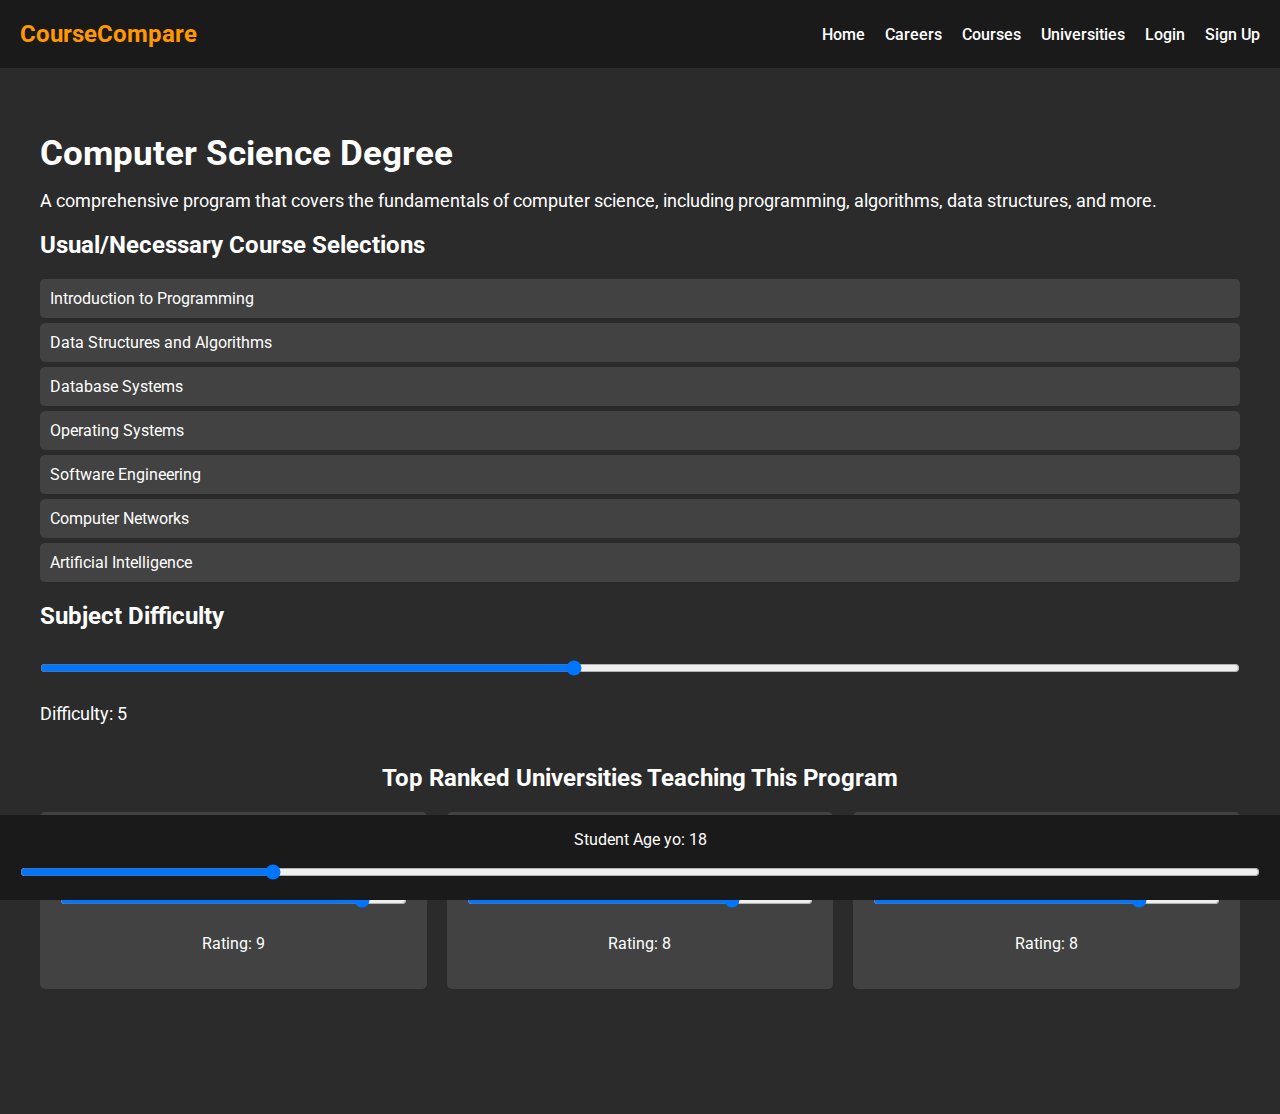
==== computer-science.html @ 3adb4e38 "First?" ====
<!DOCTYPE html>
<html lang="en">
<head>
    <meta charset="UTF-8">
    <meta name="viewport" content="width=device-width, initial-scale=1.0">
    <title>Computer Science Program</title>
    <link rel="stylesheet" href="styles.css">
    <link href="https://fonts.googleapis.com/css2?family=Roboto:wght@400;500;700&display=swap" rel="stylesheet">
</head>
<body>
    <header>
        <nav>
            <div class="logo">CourseCompare</div>
            <ul>
                <li><a href="index.html">Home</a></li>
                <li><a href="#">Careers</a></li>
                <li><a href="#">Courses</a></li>
                <li><a href="#">Universities</a></li>
                <li><a href="#">Login</a></li>
                <li><a href="#">Sign Up</a></li>
            </ul>
        </nav>
    </header>
    
    <main>
        <section class="program-info">
            <h1>Computer Science Degree</h1>
            <p>A comprehensive program that covers the fundamentals of computer science, including programming, algorithms, data structures, and more.</p>
            
            <h2>Usual/Necessary Course Selections</h2>
            <ul>
                <li>Introduction to Programming</li>
                <li>Data Structures and Algorithms</li>
                <li>Database Systems</li>
                <li>Operating Systems</li>
                <li>Software Engineering</li>
                <li>Computer Networks</li>
                <li>Artificial Intelligence</li>
            </ul>

            <h2>Subject Difficulty</h2>
            <input type="range" min="1" max="10" value="5" class="slider" id="subjectDifficulty">
            <p>Difficulty: <span id="difficultyValue">5</span></p>
        </section>

        <section class="top-universities">
            <h2>Top Ranked Universities Teaching This Program</h2>
            <div class="universities-grid">
                <div class="university-card">
                    <h3>MIT</h3>
                    <input type="range" min="1" max="10" value="9" class="slider" id="mitRating">
                    <p>Rating: <span id="mitValue">9</span></p>
                </div>
                <div class="university-card">
                    <h3>Stanford University</h3>
                    <input type="range" min="1" max="10" value="8" class="slider" id="stanfordRating">
                    <p>Rating: <span id="stanfordValue">8</span></p>
                </div>
                <div class="university-card">
                    <h3>University of Cambridge</h3>
                    <input type="range" min="1" max="10" value="8" class="slider" id="cambridgeRating">
                    <p>Rating: <span id="cambridgeValue">8</span></p>
                </div>
            </div>
        </section>
    </main>

    <footer class="sticky-footer">
        <p>Student Age yo: <span id="ageValue">18</span></p>
        <input type="range" min="15" max="30" value="18" class="slider" id="ageSlider">
    </footer>

    <script>
        // JavaScript to update the slider values
        const subjectDifficulty = document.getElementById('subjectDifficulty');
        const difficultyValue = document.getElementById('difficultyValue');
        subjectDifficulty.oninput = function() {
            difficultyValue.innerHTML = this.value;
        }

        const mitRating = document.getElementById('mitRating');
        const mitValue = document.getElementById('mitValue');
        mitRating.oninput = function() {
            mitValue.innerHTML = this.value;
        }

        const stanfordRating = document.getElementById('stanfordRating');
        const stanfordValue = document.getElementById('stanfordValue');
        stanfordRating.oninput = function() {
            stanfordValue.innerHTML = this.value;
        }

        const cambridgeRating = document.getElementById('cambridgeRating');
        const cambridgeValue = document.getElementById('cambridgeValue');
        cambridgeRating.oninput = function() {
            cambridgeValue.innerHTML = this.value;
        }

        const ageSlider = document.getElementById('ageSlider');
        const ageValue = document.getElementById('ageValue');
        ageSlider.oninput = function() {
            ageValue.innerHTML = this.value;
        }
    </script>
</body>
</html>
---- styles.css ----
/* Importing the Roboto font */
@import url('https://fonts.googleapis.com/css2?family=Roboto:wght@400;500;700&display=swap');

/* General styles */
body {
    margin: 0;
    font-family: 'Roboto', sans-serif;
    background-color: #2b2b2b;
    color: #ffffff;
}

header {
    background-color: #1a1a1a;
    padding: 20px;
}

nav {
    display: flex;
    justify-content: space-between;
    align-items: center;
}

nav .logo {
    font-size: 1.5em;
    font-weight: 700;
    color: #ff9800;
}

nav ul {
    list-style: none;
    display: flex;
    gap: 20px;
    margin: 0;
    padding: 0;
}

nav ul li {
    margin: 0;
}

nav ul li a {
    text-decoration: none;
    color: #ffffff;
    font-weight: 500;
}

nav ul li a:hover {
    color: #9c27b0;
}

main {
    padding: 40px 20px;
    max-width: 1200px;
    margin: auto;
}

.intro {
    background: linear-gradient(to right, #ff9800, #9c27b0);
    padding: 60px 20px;
    border-radius: 10px;
    margin-bottom: 40px;
    text-align: center;
}

.intro h1 {
    font-size: 2.5em;
    margin-bottom: 20px;
}

.intro p {
    font-size: 1.2em;
    margin-bottom: 30px;
}

.search-form {
    display: flex;
    justify-content: center;
    gap: 10px;
}

.search-form input {
    padding: 10px;
    font-size: 1em;
    border: none;
    border-radius: 5px;
    width: 60%;
}

.search-form button {
    padding: 10px 20px;
    font-size: 1em;
    border: none;
    border-radius: 5px;
    background-color: #ff9800;
    color: #ffffff;
    cursor: pointer;
}

.search-form button:hover {
    background-color: #e68900;
}

.popular-careers {
    margin-top: 40px;
}

.popular-careers h2 {
    text-align: center;
    margin-bottom: 20px;
}

.careers-grid {
    display: grid;
    grid-template-columns: repeat(auto-fit, minmax(200px, 1fr));
    gap: 20px;
}

.career-card {
    background-color: #424242;
    padding: 20px;
    text-align: center;
    border-radius: 5px;
    transition: background-color 0.3s;
    cursor: pointer;
}

.career-card:hover {
    background-color: #464871;
}

.about {
    margin-top: 60px;
    text-align: center;
}

.about h2 {
    margin-bottom: 20px;
}

.about p {
    max-width: 800px;
    margin: 0 auto;
}

.latest-news {
    margin-top: 60px;
}

.latest-news h2 {
    text-align: center;
    margin-bottom: 20px;
}

.news-grid {
    display: grid;
    grid-template-columns: repeat(auto-fit, minmax(200px, 1fr));
    gap: 20px;
}

.news-card {
    background-color: #424242;
    border-radius: 5px;
    overflow: hidden;
    transition: transform 0.3s;
}

.news-card img {
    width: 100%;
    height: auto;
}

.news-card h3 {
    padding: 15px;
    font-size: 1.2em;
}

.news-card p {
    padding: 0 15px 15px 15px;
}

.news-card:hover {
    transform: translateY(-5px);
}

footer {
    text-align: center;
    padding: 20px;
    background-color: #1a1a1a;
}

/* Additional styles for the program page */

.program-info {
    margin-bottom: 40px;
}

.program-info h1 {
    font-size: 2.2em;
    margin-bottom: 10px;
}

.program-info p {
    font-size: 1.1em;
    margin-bottom: 20px;
}

.program-info ul {
    list-style: none;
    padding-left: 0;
}

.program-info ul li {
    background-color: #424242;
    padding: 10px;
    margin: 5px 0;
    border-radius: 5px;
}

.program-info h2 {
    margin-top: 20px;
    font-size: 1.5em;
}

.slider {
    width: 100%;
    margin: 10px 0;
}

.top-universities {
    margin-top: 40px;
}

.top-universities h2 {
    text-align: center;
    margin-bottom: 20px;
}

.universities-grid {
    display: grid;
    grid-template-columns: repeat(auto-fit, minmax(200px, 1fr));
    gap: 20px;
}

.university-card {
    background-color: #424242;
    padding: 20px;
    border-radius: 5px;
    text-align: center;
}

.university-card h3 {
    margin-bottom: 10px;
}

.sticky-footer {
    position: sticky;
    bottom: 0;
    background-color: #1a1a1a;
    padding: 10px 20px;
    text-align: center;
}

.sticky-footer p {
    margin: 5px 0;
}
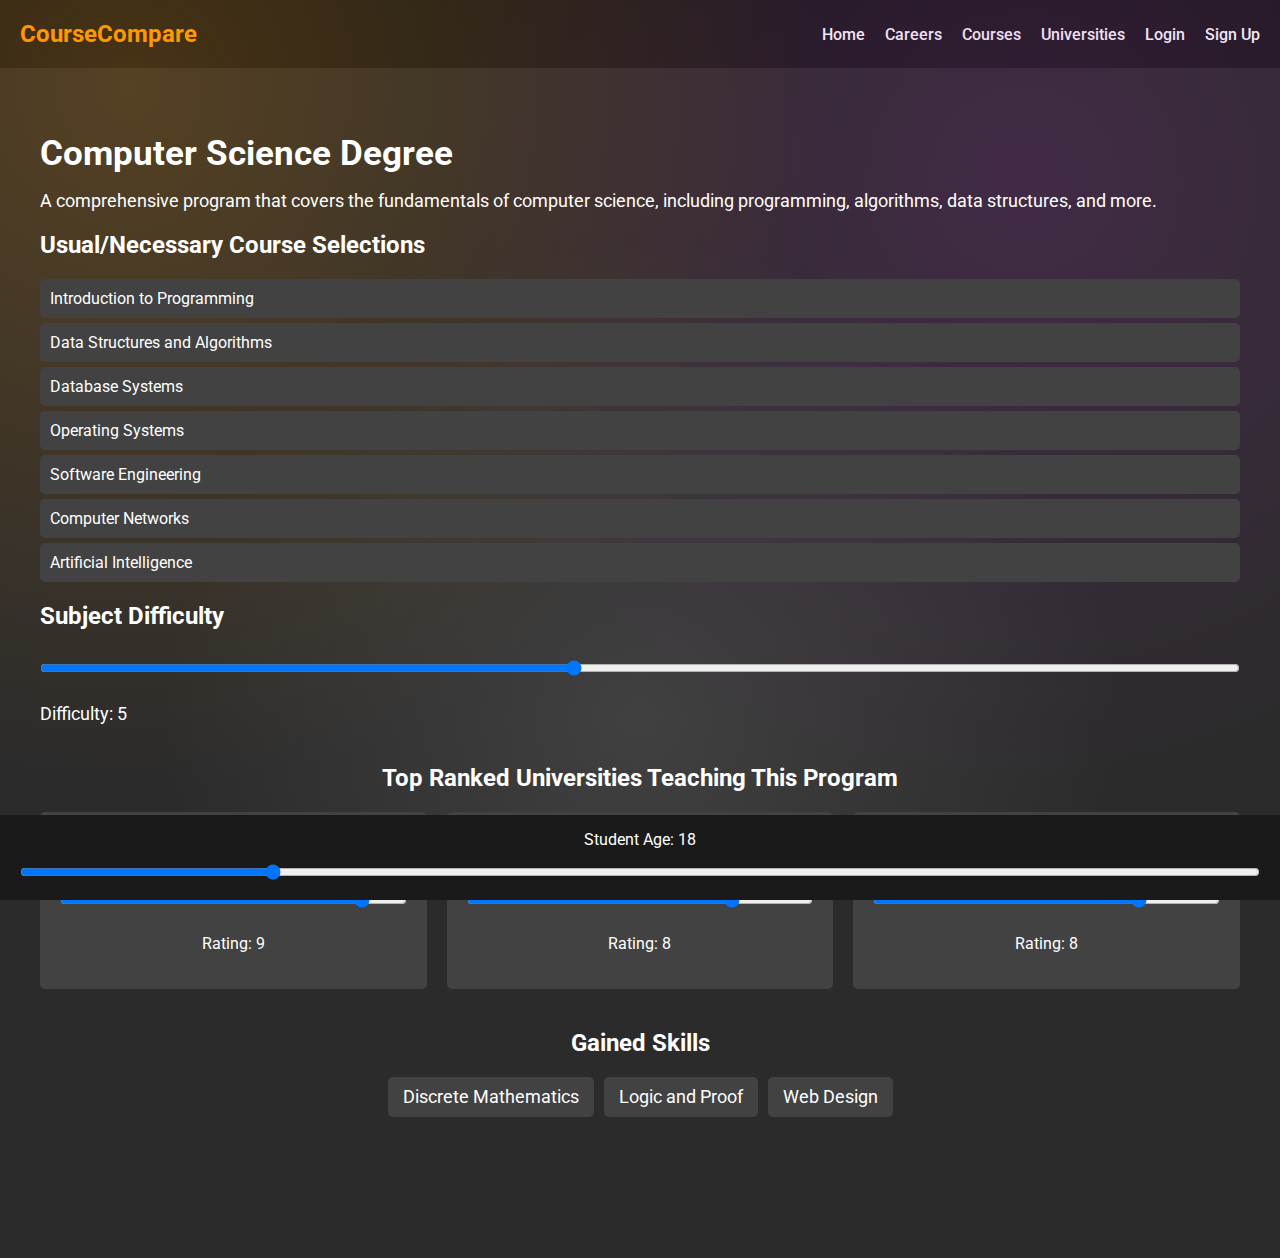
==== commit 728e8a19: "Animations update" ====
--- a/computer-science.html
+++ b/computer-science.html
@@ -63,15 +63,22 @@
                 </div>
             </div>
         </section>
+
+        <section class="gained-skills">
+            <h2>Gained Skills</h2>
+            <ul id="skillsList">
+                <!-- Skills will be dynamically updated based on the age slider -->
+            </ul>
+        </section>
     </main>
 
     <footer class="sticky-footer">
-        <p>Student Age yo: <span id="ageValue">18</span></p>
+        <p>Student Age: <span id="ageValue">18</span></p>
         <input type="range" min="15" max="30" value="18" class="slider" id="ageSlider">
     </footer>
 
     <script>
-        // JavaScript to update the slider values
+        // JavaScript to update the slider values and gained skills
         const subjectDifficulty = document.getElementById('subjectDifficulty');
         const difficultyValue = document.getElementById('difficultyValue');
         subjectDifficulty.oninput = function() {
@@ -98,9 +105,34 @@
 
         const ageSlider = document.getElementById('ageSlider');
         const ageValue = document.getElementById('ageValue');
+        const skillsList = document.getElementById('skillsList');
+
+        const skillsByAge = {
+            18: ["Discrete Mathematics", "Logic and Proof", "Web Design"],
+            19: ["Data Structures", "Algorithms", "Computer Architecture"],
+            20: ["Operating Systems", "Database Systems", "Networks"],
+            21: ["Software Engineering", "Machine Learning", "Artificial Intelligence"],
+            22: ["Advanced Algorithms", "Distributed Systems", "Security"],
+            // More age and skills mappings can be added here
+        };
+
         ageSlider.oninput = function() {
             ageValue.innerHTML = this.value;
+            updateSkills(this.value);
         }
+
+        function updateSkills(age) {
+            const skills = skillsByAge[age] || [];
+            skillsList.innerHTML = "";
+            skills.forEach(skill => {
+                const li = document.createElement("li");
+                li.textContent = skill;
+                skillsList.appendChild(li);
+            });
+        }
+
+        // Initialize with default age value
+        updateSkills(ageSlider.value);
     </script>
 </body>
 </html>
--- a/styles.css
+++ b/styles.css
@@ -263,3 +263,186 @@
 .sticky-footer p {
     margin: 5px 0;
 }
+
+/* Additional styles for the program page with animations */
+
+/* General styles */
+body {
+    margin: 0;
+    font-family: 'Roboto', sans-serif;
+    background-color: #2b2b2b;
+    color: #ffffff;
+    overflow: hidden;
+}
+
+header {
+    background-color: #1a1a1a;
+    padding: 20px;
+}
+
+nav {
+    display: flex;
+    justify-content: space-between;
+    align-items: center;
+}
+
+nav .logo {
+    font-size: 1.5em;
+    font-weight: 700;
+    color: #ff9800;
+}
+
+nav ul {
+    list-style: none;
+    display: flex;
+    gap: 20px;
+}
+
+nav ul li {
+    margin: 0;
+}
+
+nav ul li a {
+    text-decoration: none;
+    color: #ffffff;
+    font-weight: 500;
+}
+
+nav ul li a:hover {
+    color: #9c27b0;
+}
+
+main {
+    padding: 40px 20px;
+    max-width: 1200px;
+    margin: auto;
+    position: relative;
+    z-index: 1;
+}
+
+.program-info {
+    margin-bottom: 40px;
+}
+
+.program-info h1 {
+    font-size: 2.2em;
+    margin-bottom: 10px;
+}
+
+.program-info p {
+    font-size: 1.1em;
+    margin-bottom: 20px;
+}
+
+.program-info ul {
+    list-style: none;
+    padding-left: 0;
+}
+
+.program-info ul li {
+    background-color: #424242;
+    padding: 10px;
+    margin: 5px 0;
+    border-radius: 5px;
+}
+
+.program-info h2 {
+    margin-top: 20px;
+    font-size: 1.5em;
+}
+
+.slider {
+    width: 100%;
+    margin: 10px 0;
+}
+
+.top-universities {
+    margin-top: 40px;
+}
+
+.top-universities h2 {
+    text-align: center;
+    margin-bottom: 20px;
+}
+
+.universities-grid {
+    display: grid;
+    grid-template-columns: repeat(auto-fit, minmax(200px, 1fr));
+    gap: 20px;
+}
+
+.university-card {
+    background-color: #424242;
+    padding: 20px;
+    border-radius: 5px;
+    text-align: center;
+}
+
+.university-card h3 {
+    margin-bottom: 10px;
+}
+
+.gained-skills {
+    margin-top: 40px;
+}
+
+.gained-skills h2 {
+    text-align: center;
+    margin-bottom: 20px;
+}
+
+.gained-skills ul {
+    list-style: none;
+    padding-left: 0;
+    display: flex;
+    flex-wrap: wrap;
+    gap: 10px;
+    justify-content: center;
+}
+
+.gained-skills ul li {
+    background-color: #424242;
+    padding: 10px 15px;
+    border-radius: 5px;
+    font-size: 1.1em;
+}
+
+.sticky-footer {
+    position: sticky;
+    bottom: 0;
+    background-color: #1a1a1a;
+    padding: 10px 20px;
+    text-align: center;
+    z-index: 2;
+}
+
+.sticky-footer p {
+    margin: 5px 0;
+}
+
+/* Background animation */
+body::before {
+    content: '';
+    position: absolute;
+    top: 0;
+    left: 0;
+    width: 100%;
+    height: 100%;
+    background: radial-gradient(circle at 10% 10%, rgba(255, 152, 0, 0.2) 0%, rgba(255, 152, 0, 0) 50%),
+                radial-gradient(circle at 80% 20%, rgba(156, 39, 176, 0.2) 0%, rgba(156, 39, 176, 0) 50%),
+                radial-gradient(circle at 50% 80%, rgba(255, 255, 255, 0.1) 0%, rgba(255, 255, 255, 0) 50%);
+    animation: moveBackground 20s infinite;
+    z-index: 0;
+}
+
+@keyframes moveBackground {
+    0% {
+        transform: translate(0, 0);
+    }
+    50% {
+        transform: translate(-10px, -10px);
+    }
+    100% {
+        transform: translate(0, 0);
+    }
+}
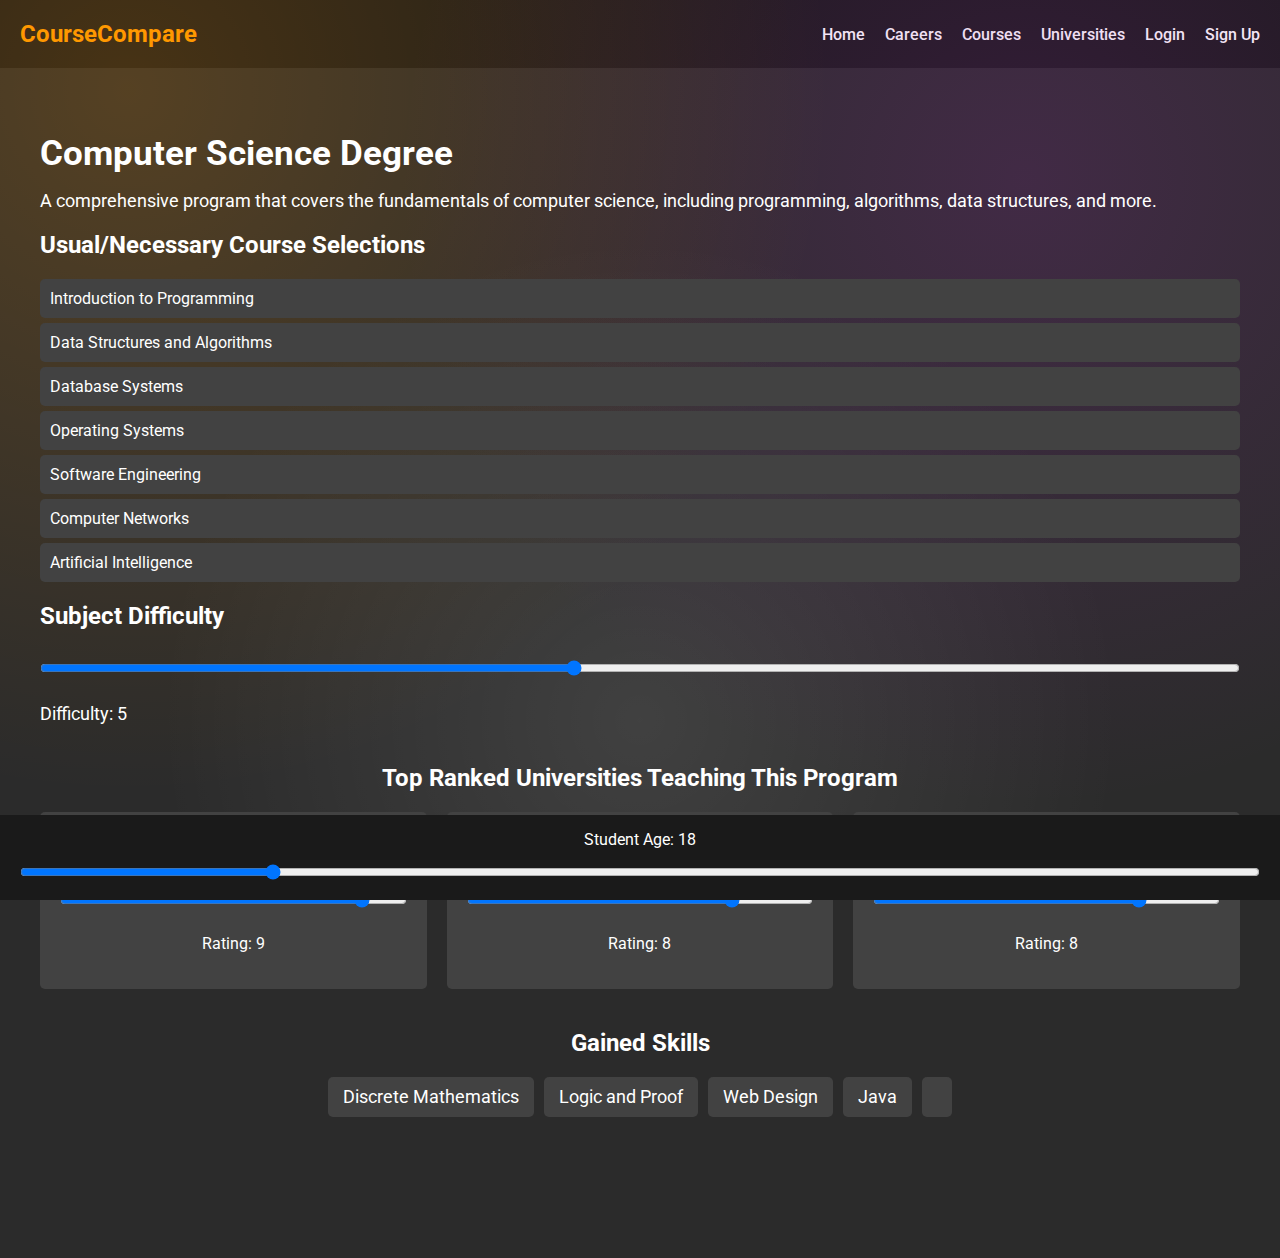
==== commit 209ee4a8: "Mobile Update" ====
--- a/computer-science.html
+++ b/computer-science.html
@@ -108,7 +108,7 @@
         const skillsList = document.getElementById('skillsList');
 
         const skillsByAge = {
-            18: ["Discrete Mathematics", "Logic and Proof", "Web Design"],
+            18: ["Discrete Mathematics", "Logic and Proof", "Web Design", "Java", ""],
             19: ["Data Structures", "Algorithms", "Computer Architecture"],
             20: ["Operating Systems", "Database Systems", "Networks"],
             21: ["Software Engineering", "Machine Learning", "Artificial Intelligence"],
--- a/styles.css
+++ b/styles.css
@@ -284,6 +284,7 @@
     display: flex;
     justify-content: space-between;
     align-items: center;
+    flex-wrap: wrap;
 }
 
 nav .logo {
@@ -296,6 +297,8 @@
     list-style: none;
     display: flex;
     gap: 20px;
+    margin: 0;
+    padding: 0;
 }
 
 nav ul li {
@@ -446,3 +449,23 @@
         transform: translate(0, 0);
     }
 }
+
+/* Responsive styles */
+@media (max-width: 768px) {
+    nav ul {
+        flex-direction: column;
+        gap: 10px;
+    }
+
+    .program-info h1 {
+        font-size: 1.8em;
+    }
+
+    .program-info p, .program-info ul li, .program-info h2, .university-card h3, .gained-skills ul li {
+        font-size: 1em;
+    }
+
+    .universities-grid {
+        grid-template-columns: 1fr;
+    }
+}
